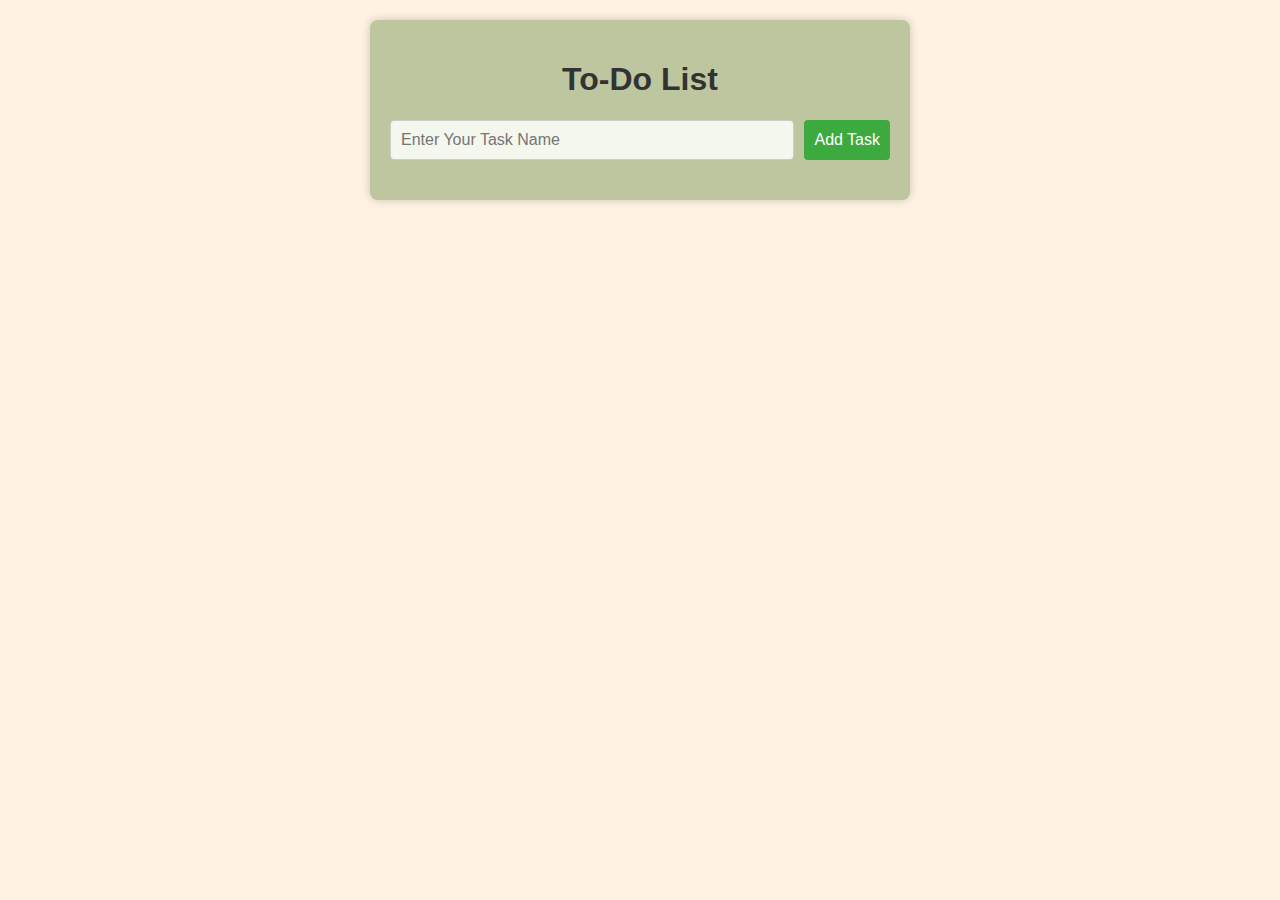
==== task_1/index.html @ ee05a33d "Add Initial Files" ====
<!DOCTYPE html>
<html lang="en">
<head>
    <meta charset="UTF-8">
    <meta name="viewport" content="width=device-width, initial-scale=1.0">
    <title>ToDo List App</title>
    <link rel="stylesheet" href="style.css">
</head>
<body>
    <div class="container">
        <h1>To-Do List</h1>
        <form id="taskForm">
            <input type="text" id="taskNameInput" placeholder="Enter Your Task Name" required>
            <button type="submit">Add Task</button>
        </form>
        <ul id="taskList"></ul>
    </div>
    <script src="app.js"></script>
</body>
</html>
---- task_1/style.css ----
body {
    font-family: Arial, sans-serif;
    background-color: #FEF3E2;
    margin: 0;
    padding: 0;
}

.container {
    max-width: 500px;
    margin: 20px auto;
    background-color: #BEC6A0;
    padding: 20px;
    border-radius: 8px;
    box-shadow: 0 0 10px rgba(0,0,0,0.2);
}

h1 {
    text-align: center;
    color: #333;
}

form {
    display: flex;
    margin-bottom: 20px;
}

form input, form button {
    padding: 10px;
    font-size: 16px;
    border: 1px solid #ccc;
    border-radius: 4px;
}

form input[type="text"] {
    flex: 1;
    margin-right: 10px;
}

form button {
    background-color: #3daa40;
    color: white;
    border: none;
    cursor: pointer;
}

#taskNameInput {
    background-color: #f4f7ee;
}

ul {
    list-style-type: none;
    padding: 0;
}

li {
    background-color: #f4f7ee;
    padding: 10px;
    margin-bottom: 10px;
    border-radius: 4px;
    display: flex;
    justify-content: space-between;
    align-items: center;
}

li.completed {
    background-color: #bafcba;
    text-decoration: line-through;
}

li button {
    background-color: #f44336;
    color: white;
    border: none;
    border-radius: 4px;
    padding: 8px;
    cursor: pointer;
}
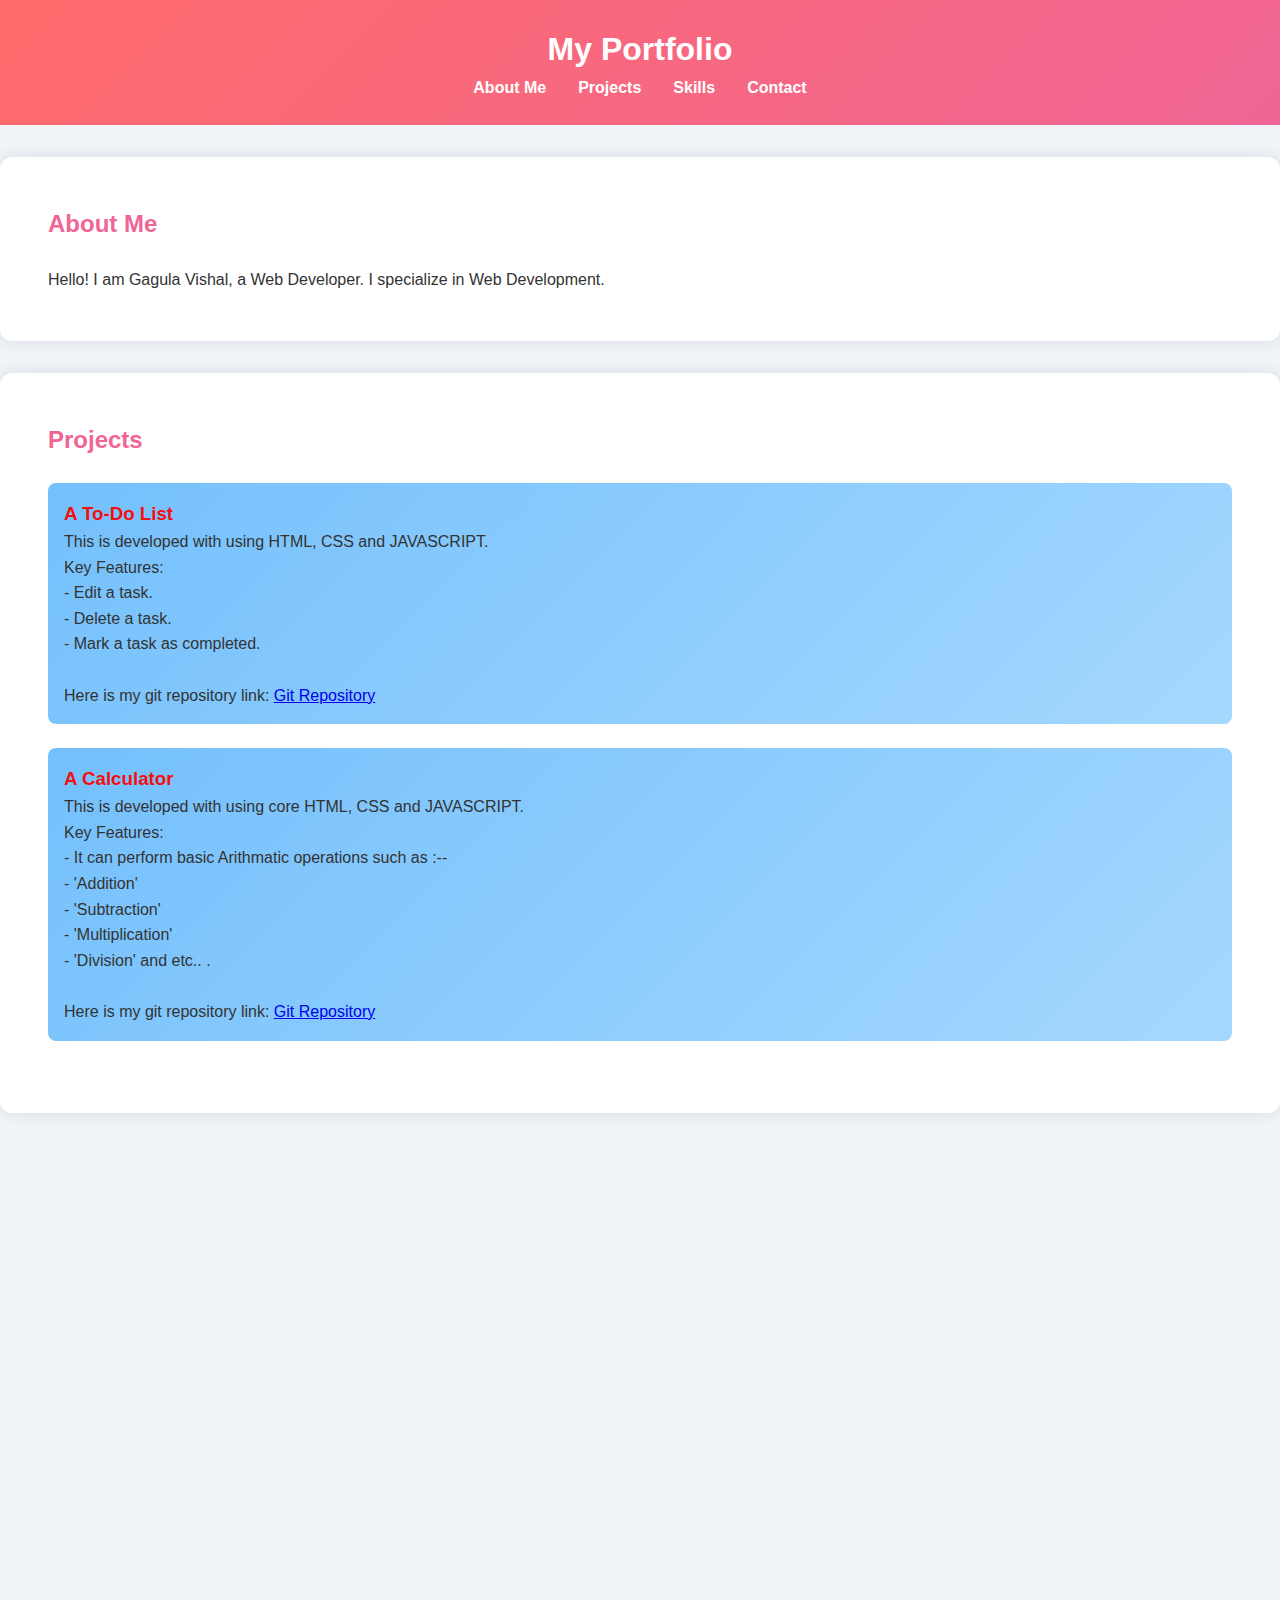
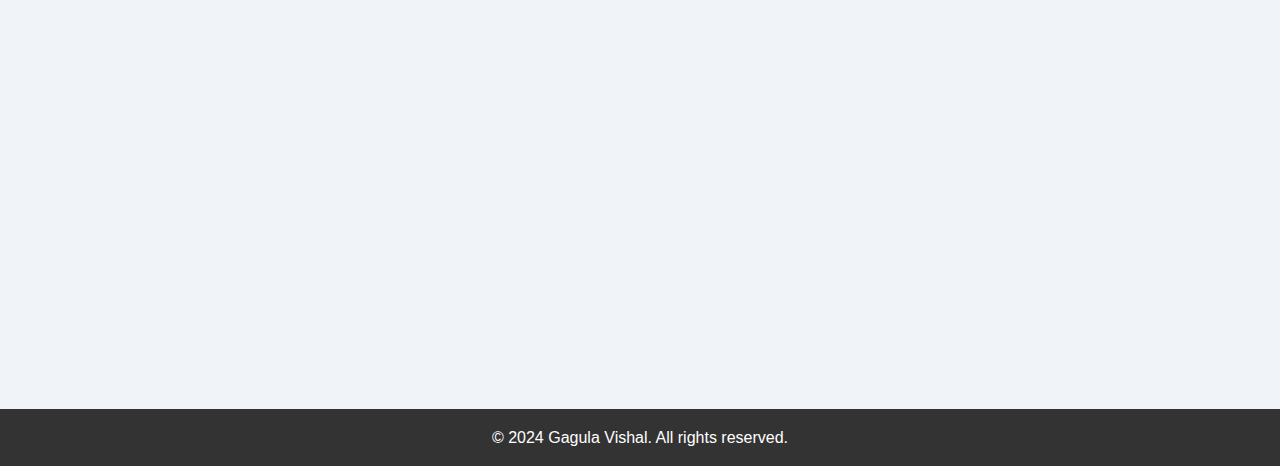
==== commit d1854b56: "Add Initial Files" ====
--- a/task_1/index.html
+++ b/task_1/index.html
@@ -3,18 +3,77 @@
 <head>
     <meta charset="UTF-8">
     <meta name="viewport" content="width=device-width, initial-scale=1.0">
-    <title>ToDo List App</title>
+    <title>My Portfolio</title>
     <link rel="stylesheet" href="style.css">
 </head>
 <body>
-    <div class="container">
-        <h1>To-Do List</h1>
-        <form id="taskForm">
-            <input type="text" id="taskNameInput" placeholder="Enter Your Task Name" required>
-            <button type="submit">Add Task</button>
+    <header>
+        <h1>My Portfolio</h1>
+        <nav>
+            <ul>
+                <li><a href="#about">About Me</a></li>
+                <li><a href="#projects">Projects</a></li>
+                <li><a href="#skills">Skills</a></li>
+                <li><a href="#contact">Contact</a></li>
+            </ul>
+        </nav>
+    </header>
+    <section id="about">
+        <h2>About Me</h2>
+        <p>Hello! I am Gagula Vishal, a Web Developer. I specialize in Web Development.</p>
+    </section>
+    <section id="projects">
+        <h2>Projects</h2>
+        <div class="project">
+            <h3>A To-Do List</h3>
+            <p>This is developed with using HTML, CSS and JAVASCRIPT. <br>
+                Key Features: <br>
+                - Edit a task. <br>
+                - Delete a task. <br>
+                - Mark a task as completed. <br> <br>
+                Here is my git repository link:
+                <a href="https://github.com/Gvishal7/TASKS---WEB-DEVELOPMENT.git" target="_blank">Git Repository</a>
+            </p>
+        </div>
+        <div class="project">
+            <h3>A Calculator</h3>
+            <p>This is developed with using core HTML, CSS and JAVASCRIPT. <br>
+                Key Features: <br>
+                - It can perform basic Arithmatic operations such as :-- <br> - 'Addition' <br> - 'Subtraction' <br> -
+                'Multiplication' <br> - 'Division' and etc.. . <br> <br>
+                Here is my git repository link:
+                <a href="https://github.com/Gvishal7/TASKS---WEB-DEVELOPMENT.git" target="_blank">Git Repository</a>
+            </p>
+        </div>
+    </section>
+    <section id="skills">
+        <h2>Skills</h2>
+        <ul>
+            <li>Microsoft Office</li>
+            <li>JavaScript</li>
+            <li>Html</li>
+            <li>CSS</li>
+        </ul>
+    </section>
+    <section id="contact">
+        <h2>Contact Information</h2>
+        <form id="contact-form">
+            <label for="name">Name:</label>
+            <input type="text" id="name" name="name" required>
+            <label for="email">Email:</label>
+            <input type="email" id="email" name="email" required>
+            <label for="message">Message:</label>
+            <textarea id="message" name="message" required></textarea>
+            <button type="submit">Send</button>
         </form>
-        <ul id="taskList"></ul>
-    </div>
+        <p>Email: <a href="mailto:gvp2611@gmail.com">gvp2611@gmail.com</a></p>
+        <p>LinkedIn: <a
+                href="https://www.linkedin.com/in/gagula-vishal-0694b8319?utm_source=share&utm_campaign=share_via&utm_content=profile&utm_medium=android_app "
+                target="_blank">LinkedIn Profile</a></p>
+    </section>
+    <footer>
+        <p>&copy; 2024 Gagula Vishal. All rights reserved.</p>
+    </footer>
     <script src="app.js"></script>
 </body>
-</html>
+</html>--- a/task_1/style.css
+++ b/task_1/style.css
@@ -1,78 +1,188 @@
-body {
-    font-family: Arial, sans-serif;
-    background-color: #FEF3E2;
+* {
     margin: 0;
     padding: 0;
+    box-sizing: border-box;
 }
 
-.container {
-    max-width: 500px;
-    margin: 20px auto;
-    background-color: #BEC6A0;
-    padding: 20px;
-    border-radius: 8px;
-    box-shadow: 0 0 10px rgba(0,0,0,0.2);
+body {
+    font-family: 'Arial', sans-serif;
+    line-height: 1.6;
+    background: #f0f4f8;
+    color: #333;
+    overflow-x: hidden;
 }
 
-h1 {
+header {
+    background: linear-gradient(135deg, #ff6b6b, #f06595);
+    color: white;
+    padding: 1.5em 0;
     text-align: center;
-    color: #333;
+    position: sticky;
+    top: 0;
+    z-index: 1000;
+    animation: fadeInDown 1s ease-out;
+}
+
+@keyframes fadeInDown {
+    from {
+        opacity: 0;
+        transform: translateY(-100%);
+    }
+    to {
+        opacity: 1;
+        transform: translateY(0);
+    }
+}
+
+nav ul {
+    list-style-type: none;
+    padding: 0;
+    display: flex;
+    justify-content: center;
+}
+
+nav ul li {
+    margin: 0 1em;
+}
+
+nav ul li a {
+    color: white;
+    text-decoration: none;
+    font-weight: bold;
+    transition: color 0.3s, transform 0.3s;
+}
+
+nav ul li a:hover {
+    color: #ffe066;
+    transform: scale(1.1);
+}
+
+section {
+    padding: 3em;
+    margin: 2em 0;
+    background: white;
+    border-radius: 12px;
+    box-shadow: 0 0 15px rgba(0, 0, 0, 0.1);
+    opacity: 0;
+    transform: translateY(50px);
+    transition: opacity 0.6s ease-out, transform 0.6s ease-out;
+}
+
+section.visible {
+    opacity: 1;
+    transform: translateY(0);
+}
+
+section h2 {
+    color: #f06595;
+    margin-bottom: 1em;
+    animation: bounceIn 1.2s ease-in-out;
+}
+
+@keyframes bounceIn {
+    0% {
+        opacity: 0;
+        transform: scale(0.5);
+    }
+    60% {
+        opacity: 1;
+        transform: scale(1.1);
+    }
+    80% {
+        transform: scale(0.9);
+    }
+    100% {
+        transform: scale(1);
+    }
+}
+
+.project {
+    margin-bottom: 1.5em;
+    background: linear-gradient(135deg, #74c0fc, #a5d8ff);
+    padding: 1em;
+    border-radius: 8px;
+    animation: slideIn 1.2s ease-in-out;
+}
+
+@keyframes slideIn {
+    from {
+        opacity: 0;
+        transform: translateX(-100%);
+    }
+    to {
+        opacity: 1;
+        transform: translateX(0);
+    }
+}
+
+.project h3 {
+    color: #f60e0e;
 }
 
 form {
     display: flex;
-    margin-bottom: 20px;
+    flex-direction: column;
+    animation: fadeInUp 1.5s ease-in-out;
 }
 
-form input, form button {
-    padding: 10px;
-    font-size: 16px;
-    border: 1px solid #ccc;
-    border-radius: 4px;
+@keyframes fadeInUp {
+    from {
+        opacity: 0;
+        transform: translateY(50px);
+    }
+    to {
+        opacity: 1;
+        transform: translateY(0);
+    }
 }
 
-form input[type="text"] {
-    flex: 1;
-    margin-right: 10px;
+form label {
+    margin: 0.5em 0 0.2em;
+    color: #495057;
+}
+
+form input, form textarea {
+    padding: 0.8em;
+    margin-bottom: 1em;
+    border: 2px solid #dee2e6;
+    border-radius: 8px;
+    transition: border-color 0.3s, box-shadow 0.3s;
+}
+
+form input:focus, form textarea:focus {
+    border-color: #ff6b6b;
+    box-shadow: 0 0 8px rgba(255, 107, 107, 0.5);
 }
 
 form button {
-    background-color: #3daa40;
+    padding: 0.8em;
+    border: none;
+    border-radius: 8px;
+    background: linear-gradient(135deg, #f06595, #ff6b6b);
     color: white;
-    border: none;
+    font-size: 1em;
     cursor: pointer;
+    transition: background 0.3s, transform 0.3s;
 }
 
-#taskNameInput {
-    background-color: #f4f7ee;
+form button:hover {
+    background: linear-gradient(135deg, #ff6b6b, #ffe066);
+    transform: scale(1.05);
 }
 
-ul {
-    list-style-type: none;
-    padding: 0;
+footer {
+    text-align: center;
+    padding: 1em 0;
+    background: #333;
+    color: white;
+    animation: fadeInUp 1s ease-out;
 }
 
-li {
-    background-color: #f4f7ee;
-    padding: 10px;
-    margin-bottom: 10px;
-    border-radius: 4px;
-    display: flex;
-    justify-content: space-between;
-    align-items: center;
-}
-
-li.completed {
-    background-color: #bafcba;
-    text-decoration: line-through;
-}
-
-li button {
-    background-color: #f44336;
-    color: white;
-    border: none;
-    border-radius: 4px;
-    padding: 8px;
-    cursor: pointer;
-}
-
+@media (max-width: 768px) {
+    nav ul {
+        flex-direction: column;
+    }
+    nav ul li {
+        margin: 1em 0;
+    }
+}